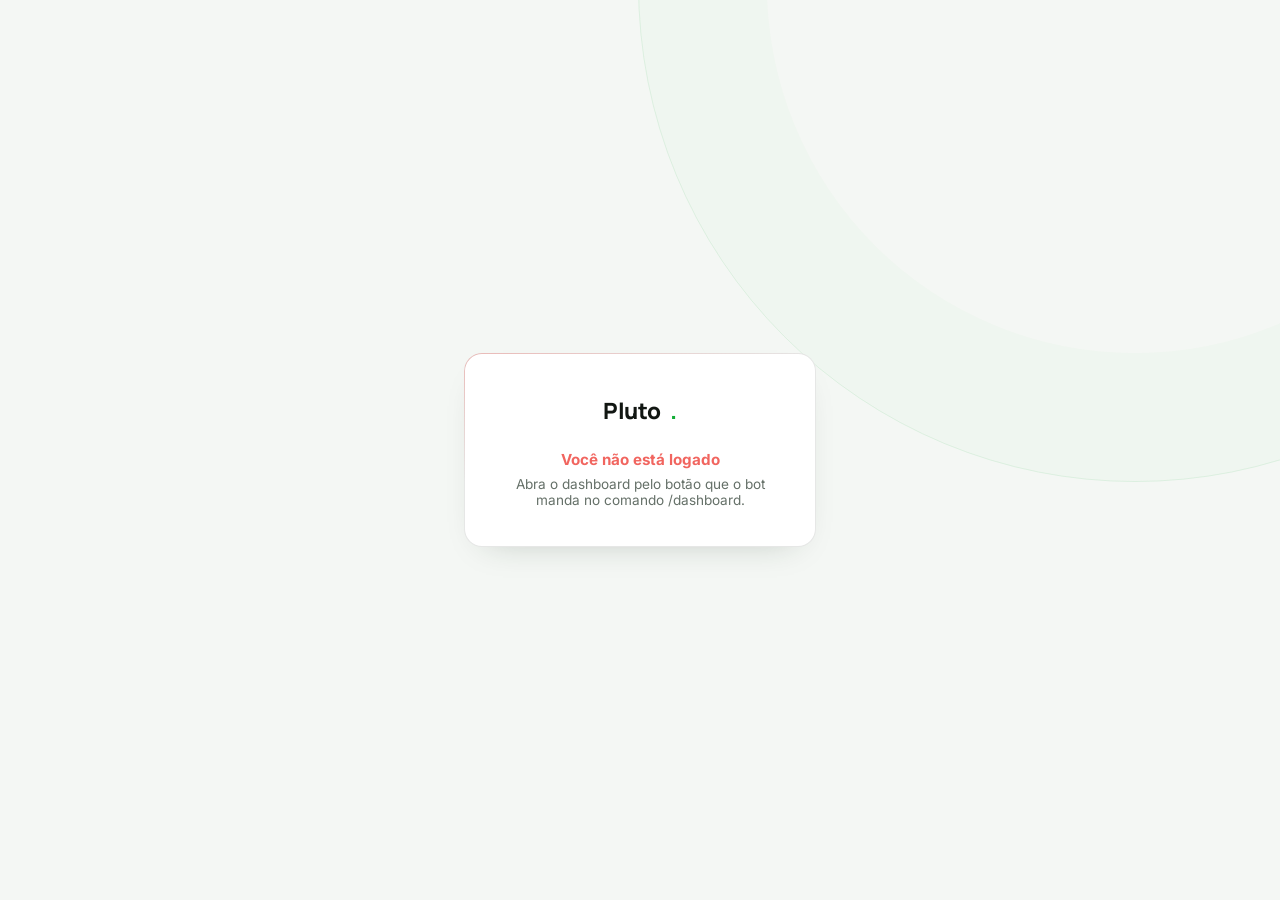
==== dashboard/index.html @ c2c7b500 "prototipo interface dashboard" ====
<!doctype html>
<html lang="pt-br">
<head>
<meta charset="utf-8">
<meta name="viewport" content="width=device-width, initial-scale=1">
<title>Pluto · Dashboard</title>
<link rel="stylesheet" href="style.css">

<script>
  // Aplica o tema antes da página aparecer para evitar o "flash" do tema errado.
  (function aplicarTemaInicial() {
    const salvo = localStorage.getItem("pluto_tema");
    const sistema = window.matchMedia("(prefers-color-scheme: light)").matches
      ? "light"
      : "dark";
    document.documentElement.dataset.theme = salvo || sistema;
  })();
</script>
</head>
<body>

<div class="pagina" id="pagina" hidden>

  <header class="topo">
    <div>
      <p class="marca">Pluto<span>.</span></p>
      <p class="marca-tagline">Seu copiloto financeiro</p>
    </div>

    <div class="acoes-topo">
      <button
        class="tema-toggle"
        id="btn-tema"
        type="button"
        aria-label="Alternar tema"
        title="Alternar tema">
        <span class="icone-tema" id="icone-tema" aria-hidden="true">☾</span>
      </button>

      <button class="sair" id="btn-sair" type="button">Sair</button>
    </div>
  </header>

  <section class="resumo">
    <div class="resumo-item destaque">
      <p class="rotulo">Total registrado</p>
      <p class="valor numero" id="total-gasto">R$ 0,00</p>
    </div>

    <div class="resumo-item">
      <p class="rotulo">Compras</p>
      <p class="valor numero" id="total-compras">0</p>
    </div>
  </section>

  <section class="secao">
    <h2>Últimas compras</h2>
    <ul class="recibo" id="lista-compras"></ul>
    <p class="vazio" id="compras-vazio" hidden>Nenhuma compra registrada ainda. Manda uma pro bot!</p>
  </section>

  <section class="secao">
    <h2>Registrar compra</h2>
    <form id="form-compra" class="form-linha">
      <input type="text" id="campo-produto" placeholder="Produto" required>
      <select id="campo-categoria" required></select>
      <input type="number" id="campo-valor" placeholder="Valor" step="0.01" min="0" required>
      <button type="submit" class="botao">Salvar</button>
    </form>
    <p class="form-erro" id="compra-erro"></p>
  </section>

  <section class="secao">
    <h2>Categorias</h2>
    <div class="categorias-lista" id="lista-categorias"></div>
    <form id="form-categoria" class="form-categoria">
      <input type="text" id="campo-nova-categoria" placeholder="Nova categoria" required>
      <button type="submit" class="botao">Criar</button>
    </form>
    <p class="form-erro" id="categoria-erro"></p>
  </section>

</div>

<div class="tela-central" id="tela-carregando">
  <div class="cartao-login">
    <p class="marca">Pluto<span>.</span></p>
    <div class="spinner" aria-hidden="true"></div>
    <p class="status-texto">Carregando seu dashboard…</p>
  </div>
</div>

<script src="app.js"></script>
<script>
(async function iniciar() {

  let usuarioId = sessionStorage.getItem("pluto_usuario_id");

  try {

    if (!usuarioId) {
      const sessao = await PlutoAPI.usuarioAtual();
      usuarioId = sessao.usuario_id;
    }

  } catch (_) {

    document.getElementById("tela-carregando").innerHTML = `
      <div class="cartao-login erro">
        <p class="marca">Pluto<span>.</span></p>
        <div class="status-erro">
          <strong>Você não está logado</strong>
          <p>Abra o dashboard pelo botão que o bot manda no comando /dashboard.</p>
        </div>
      </div>`;

    return;
  }

  document.getElementById("tela-carregando").remove();
  document.getElementById("pagina").hidden = false;

  // ---------- tema ----------
  const btnTema = document.getElementById("btn-tema");
  const iconeTema = document.getElementById("icone-tema");

  function atualizarBotaoTema() {
    const tema = document.documentElement.dataset.theme;
    const claro = tema === "light";

    iconeTema.textContent = claro ? "☀" : "☾";
    btnTema.setAttribute(
      "aria-label",
      claro ? "Ativar modo escuro" : "Ativar modo claro"
    );
    btnTema.setAttribute(
      "title",
      claro ? "Modo escuro" : "Modo claro"
    );
  }

  atualizarBotaoTema();

  btnTema.addEventListener("click", () => {
    const atual = document.documentElement.dataset.theme;
    const novo = atual === "light" ? "dark" : "light";

    document.documentElement.dataset.theme = novo;
    localStorage.setItem("pluto_tema", novo);
    atualizarBotaoTema();
  });

  // ---------- dashboard ----------
  const listaCompras = document.getElementById("lista-compras");
  const comprasVazio = document.getElementById("compras-vazio");
  const totalGasto = document.getElementById("total-gasto");
  const totalCompras = document.getElementById("total-compras");
  const campoCategoria = document.getElementById("campo-categoria");
  const listaCategorias = document.getElementById("lista-categorias");

  function formatarMoeda(valor) {
    return valor.toLocaleString("pt-BR", {
      style: "currency",
      currency: "BRL"
    });
  }

  function formatarData(isoTexto) {
    const data = new Date(isoTexto.replace(" ", "T") + "Z");
    if (isNaN(data)) return isoTexto;
    return data.toLocaleDateString("pt-BR", {
      day: "2-digit",
      month: "short"
    });
  }

  async function carregarCompras() {
    const compras = await PlutoAPI.listarCompras(usuarioId);

    listaCompras.innerHTML = "";
    comprasVazio.hidden = compras.length > 0;

    let soma = 0;

    for (const compra of compras) {
      soma += compra.valor;

      const item = document.createElement("li");
      item.innerHTML = `
        <span>
          <span class="produto">${compra.produto}</span>
          <span class="meta">${compra.categoria} · ${formatarData(compra.data)}</span>
        </span>
        <span class="valor numero">${formatarMoeda(compra.valor)}</span>`;

      listaCompras.appendChild(item);
    }

    totalGasto.textContent = formatarMoeda(soma);
    totalCompras.textContent = compras.length;
  }

  async function carregarCategorias() {
    const categorias = await PlutoAPI.listarCategorias(usuarioId);

    campoCategoria.innerHTML = "";
    listaCategorias.innerHTML = "";

    for (const categoria of categorias) {
      const opcao = document.createElement("option");
      opcao.value = categoria.nome;
      opcao.textContent = categoria.nome;
      campoCategoria.appendChild(opcao);

      const chip = document.createElement("span");
      chip.className = "categoria-chip";
      chip.textContent = categoria.nome;
      listaCategorias.appendChild(chip);
    }
  }

  await Promise.all([carregarCompras(), carregarCategorias()]);

  document.getElementById("form-compra").addEventListener("submit", async (evento) => {
    evento.preventDefault();

    const erro = document.getElementById("compra-erro");
    erro.textContent = "";

    const produto = document.getElementById("campo-produto").value.trim();
    const categoria = campoCategoria.value;
    const valor = parseFloat(document.getElementById("campo-valor").value);

    try {
      await PlutoAPI.criarCompra(usuarioId, { produto, categoria, valor });
      evento.target.reset();
      await carregarCompras();
    } catch (e) {
      erro.textContent = e.message;
    }
  });

  document.getElementById("form-categoria").addEventListener("submit", async (evento) => {
    evento.preventDefault();

    const erro = document.getElementById("categoria-erro");
    erro.textContent = "";

    const campo = document.getElementById("campo-nova-categoria");
    const nome = campo.value.trim();

    try {
      await PlutoAPI.criarCategoria(usuarioId, nome);
      campo.value = "";
      await carregarCategorias();
    } catch (e) {
      erro.textContent = e.message;
    }
  });

  document.getElementById("btn-sair").addEventListener("click", async () => {
    await PlutoAPI.sair();
    sessionStorage.removeItem("pluto_usuario_id");
    window.location.href = "login.html";
  });

})();
</script>

</body>
</html>
---- dashboard/style.css ----
/* Pluto · Dashboard
   Tema: fintech noturna com identidade orbital sutil.
   Fundo quase preto, verde da marca como único destaque,
   arcos finos (órbitas) como motivo estrutural recorrente. */

@import url('https://fonts.googleapis.com/css2?family=Manrope:wght@500;700;800&family=Inter:wght@400;500;600&family=IBM+Plex+Mono:wght@400;500&display=swap');

:root {
  --bg: #080808;
  --bg-carta: #101210;
  --bg-campo: #161816;
  --linha: rgba(255, 255, 255, 0.08);
  --linha-forte: rgba(255, 255, 255, 0.16);
  --texto: #f3f5f2;
  --texto-suave: #8b948e;
  --texto-fraco: #565d59;
  --verde: #17c93f;
  --verde-forte: #1fe64c;
  --verde-escuro: #0d2213;
  --verde-vidro: rgba(23, 201, 63, 0.14);
  --bg-campo-foco: #1a1c1a;
  --chip-texto: #a9f0bb;
  --texto-botao: #06170b;
  --vermelho: #f1655f;
  --sombra-carta: 0 1px 0 rgba(255, 255, 255, 0.03) inset, 0 14px 34px -22px rgba(0, 0, 0, 0.7);
}

* { box-sizing: border-box; }

/* ---------- transição entre temas ---------- */

html,
body,
.pagina,
.cartao-login,
.resumo-item,
.secao,
.tema-toggle,
.sair,
.form-linha input,
.form-linha select,
.categoria-chip {
  transition:
    background-color 0.35s ease,
    border-color 0.35s ease,
    color 0.35s ease,
    box-shadow 0.35s ease;
}

body::before,
body::after {
  transition:
    opacity 0.35s ease,
    border-color 0.35s ease,
    box-shadow 0.35s ease;
}

.marca-selo,
.botao {
  transition:
    background-color 0.35s ease,
    color 0.35s ease,
    border-color 0.35s ease,
    box-shadow 0.35s ease;
}

html { color-scheme: dark; }

/* ---------- tema claro ---------- */
html[data-theme="light"] {
  color-scheme: light;

  --bg: #f4f7f4;
  --bg-carta: #ffffff;
  --bg-campo: #f0f3f0;
  --linha: rgba(10, 25, 14, 0.10);
  --linha-forte: rgba(10, 25, 14, 0.18);
  --texto: #111612;
  --texto-suave: #657068;
  --texto-fraco: #98a19b;
  --verde: #11ad35;
  --verde-forte: #0bbd36;
  --verde-escuro: #e8f8ec;
  --verde-vidro: rgba(17, 173, 53, 0.12);
  --bg-campo-foco: #ffffff;
  --chip-texto: #087d25;
  --texto-botao: #ffffff;
  --sombra-carta: 0 1px 0 rgba(255, 255, 255, 0.8) inset, 0 14px 34px -22px rgba(25, 45, 30, 0.28);
}


body {
  margin: 0;
  min-height: 100vh;
  background: var(--bg);
  color: var(--texto);
  font-family: 'Inter', system-ui, sans-serif;
  -webkit-font-smoothing: antialiased;
  position: relative;
  overflow-x: hidden;
}

/* Campo estelar + órbitas — atmosfera de fundo, discreta e fixa */
body::before {
  content: "";
  position: fixed;
  inset: 0;
  z-index: -2;
  background-image: radial-gradient(rgba(255, 255, 255, 0.5) 0.6px, transparent 0.6px);
  background-size: 3.4rem 3.4rem;
  background-position: 1.2rem 0.8rem;
  opacity: 0.06;
  pointer-events: none;
}

body::after {
  content: "";
  position: fixed;
  top: -32rem;
  right: -22rem;
  width: 62rem;
  height: 62rem;
  z-index: -1;
  border-radius: 50%;
  border: 1px solid rgba(23, 201, 63, 0.09);
  box-shadow: 0 0 0 8rem rgba(23, 201, 63, 0.015) inset;
  pointer-events: none;
}

a { color: inherit; }

.numero {
  font-family: 'IBM Plex Mono', ui-monospace, monospace;
  font-variant-numeric: tabular-nums;
}

:focus-visible {
  outline: 2px solid var(--verde);
  outline-offset: 2px;
  border-radius: 4px;
}

/* ---------- marca / mascote ---------- */

.marca {
  display: inline-flex;
  align-items: center;
  gap: 0.6rem;
  font-family: 'Manrope', sans-serif;
  font-weight: 800;
  font-size: 1.4rem;
  letter-spacing: -0.01em;
  margin: 0;
  color: var(--texto);
}

.marca span { color: var(--verde); }

.marca-selo {
  width: 2.1rem;
  height: 2.1rem;
  flex-shrink: 0;
  display: grid;
  place-items: center;
  border-radius: 50%;
  background: var(--verde-escuro);
  border: 1px solid rgba(23, 201, 63, 0.4);
  box-shadow: 0 0 0 5px rgba(23, 201, 63, 0.05);
}

.marca-selo svg { width: 1.15rem; height: 1.15rem; display: block; }

.marca-tagline {
  font-family: 'Inter', sans-serif;
  font-weight: 500;
  font-size: 0.72rem;
  letter-spacing: 0.03em;
  color: var(--texto-suave);
  margin: 0.15rem 0 0 2.7rem;
}

/* ---------- login.html / tela de carregamento ---------- */

.tela-central {
  min-height: 100vh;
  display: flex;
  align-items: center;
  justify-content: center;
  padding: 1.5rem;
  position: relative;
}

.cartao-login {
  width: 100%;
  max-width: 22rem;
  background: var(--bg-carta);
  border: 1px solid var(--linha);
  border-radius: 18px;
  padding: 2.6rem 2.2rem 2.4rem;
  text-align: center;
  box-shadow: var(--sombra-carta);
  animation: subir 0.5s ease both;
  position: relative;
}

.cartao-login::before {
  content: "";
  position: absolute;
  inset: -1px;
  border-radius: 18px;
  padding: 1px;
  background: linear-gradient(160deg, rgba(23, 201, 63, 0.35), transparent 40%);
  -webkit-mask: linear-gradient(#000 0 0) content-box, linear-gradient(#000 0 0);
  -webkit-mask-composite: xor;
  mask-composite: exclude;
  pointer-events: none;
}

.cartao-login .marca {
  justify-content: center;
  margin: 0 auto 1.5rem;
}

@keyframes subir {
  from { opacity: 0; transform: translateY(8px); }
  to { opacity: 1; transform: translateY(0); }
}

.spinner {
  width: 1.9rem;
  height: 1.9rem;
  margin: 0 auto 1.2rem;
  border: 2.5px solid var(--linha);
  border-top-color: var(--verde);
  border-radius: 50%;
  animation: girar 0.8s linear infinite;
}

@media (prefers-reduced-motion: reduce) {
  .spinner { animation-duration: 1.6s; }
  .cartao-login { animation: none; }
}

@keyframes girar { to { transform: rotate(360deg); } }

.status-texto { color: var(--texto-suave); font-size: 0.9rem; margin: 0; }

.status-erro { display: none; }

.cartao-login.erro .spinner,
.cartao-login.erro .status-ok { display: none; }

.cartao-login.erro .status-erro { display: block; }

.cartao-login.erro::before {
  background: linear-gradient(160deg, rgba(241, 101, 95, 0.35), transparent 40%);
}

.status-erro strong {
  display: block;
  color: var(--vermelho);
  font-size: 0.95rem;
  margin-bottom: 0.4rem;
}

.status-erro p { color: var(--texto-suave); font-size: 0.85rem; margin: 0; }

/* ---------- index.html ---------- */

.pagina {
  max-width: 46rem;
  margin: 0 auto;
  padding: 2.75rem 1.5rem 4.5rem;
  position: relative;
}

.topo {
  display: flex;
  align-items: flex-start;
  justify-content: space-between;
  margin-bottom: 2.25rem;
}

.sair {
  display: inline-flex;
  align-items: center;
  gap: 0.4rem;
  border: 1px solid var(--linha);
  background: transparent;
  color: var(--texto-suave);
  font: inherit;
  font-size: 0.82rem;
  font-weight: 500;
  cursor: pointer;
  border-radius: 999px;
  padding: 0.45rem 0.9rem 0.45rem 0.8rem;
  margin-top: 0.15rem;
  transition: border-color 0.15s ease, color 0.15s ease, background 0.15s ease;
}

.sair::before {
  content: "";
  width: 0.4rem;
  height: 0.4rem;
  border-radius: 50%;
  background: var(--texto-fraco);
  transition: background 0.15s ease;
}

.sair:hover {
  color: var(--texto);
  border-color: var(--linha-forte);
  background: rgba(255, 255, 255, 0.03);
}

.sair:hover::before { background: var(--vermelho); }

.resumo {
  display: grid;
  grid-template-columns: 1.5fr 1fr;
  gap: 1rem;
  margin-bottom: 1.75rem;
}

@media (max-width: 30rem) {
  .resumo { grid-template-columns: 1fr; }
}

.resumo-item {
  background: var(--bg-carta);
  border: 1px solid var(--linha);
  border-radius: 16px;
  padding: 1.5rem 1.6rem;
  position: relative;
  overflow: hidden;
}

.resumo-item.destaque {
  background: linear-gradient(155deg, var(--bg-carta) 55%, var(--verde-escuro) 190%);
}

.resumo-item.destaque::after {
  content: "";
  position: absolute;
  right: -3.5rem;
  bottom: -3.5rem;
  width: 9rem;
  height: 9rem;
  border-radius: 50%;
  border: 1px solid rgba(23, 201, 63, 0.22);
}

.resumo-item .rotulo {
  font-size: 0.72rem;
  font-weight: 600;
  text-transform: uppercase;
  letter-spacing: 0.08em;
  color: var(--texto-suave);
  margin: 0 0 0.5rem;
  position: relative;
}

.resumo-item .valor {
  font-size: 1.9rem;
  font-weight: 500;
  margin: 0;
  position: relative;
  letter-spacing: -0.01em;
}

.resumo-item.destaque .valor { color: var(--verde-forte); font-size: 2.1rem; }

.secao {
  background: var(--bg-carta);
  border: 1px solid var(--linha);
  border-radius: 16px;
  padding: 1.6rem 1.6rem 1.7rem;
  margin-bottom: 1.25rem;
}

.secao h2 {
  display: flex;
  align-items: center;
  gap: 0.55rem;
  font-family: 'Manrope', sans-serif;
  font-weight: 700;
  font-size: 1rem;
  letter-spacing: -0.005em;
  margin: 0 0 1.1rem;
  color: var(--texto);
}

.secao h2::before {
  content: "";
  width: 0.4rem;
  height: 0.4rem;
  border-radius: 50%;
  background: var(--verde);
  box-shadow: 0 0 0 3px var(--verde-vidro);
  flex-shrink: 0;
}

.recibo { list-style: none; margin: 0; padding: 0; }

.recibo li {
  display: flex;
  justify-content: space-between;
  gap: 1rem;
  padding: 0.75rem 0.4rem;
  border-bottom: 1px dashed var(--linha);
  font-size: 0.9rem;
  border-radius: 8px;
  transition: background 0.15s ease;
}

.recibo li:hover { background: rgba(255, 255, 255, 0.025); }

.recibo li:last-child { border-bottom: none; }

.recibo .produto { font-weight: 500; color: var(--texto); }

.recibo .meta {
  color: var(--texto-suave);
  font-size: 0.78rem;
  display: block;
  margin-top: 0.15rem;
}

.recibo .valor { white-space: nowrap; font-weight: 500; color: var(--texto); }

.vazio {
  color: var(--texto-suave);
  font-size: 0.88rem;
  text-align: center;
  padding: 1.75rem 1rem 1.25rem;
}

.form-linha {
  display: grid;
  grid-template-columns: 2fr 1.3fr 1fr auto;
  gap: 0.6rem;
}

@media (max-width: 30rem) {
  .form-linha { grid-template-columns: 1fr; }
}

.form-linha input,
.form-linha select {
  font: inherit;
  padding: 0.65rem 0.8rem;
  border: 1px solid var(--linha);
  border-radius: 10px;
  background: var(--bg-campo);
  color: var(--texto);
  transition: border-color 0.15s ease, background 0.15s ease;
}

.form-linha input::placeholder { color: var(--texto-fraco); }

.form-linha input:focus,
.form-linha select:focus {
  background: var(--bg-campo-foco);
  border-color: rgba(23, 201, 63, 0.5);
}

.form-linha select {
  color-scheme: dark;
}

.botao {
  font: inherit;
  font-weight: 600;
  font-size: 0.9rem;
  padding: 0.65rem 1.15rem;
  border: none;
  border-radius: 10px;
  background: var(--verde);
  color: var(--texto-botao);
  cursor: pointer;
  transition: background 0.15s ease, transform 0.1s ease, box-shadow 0.15s ease;
}

.botao:hover {
  background: var(--verde-forte);
  box-shadow: 0 0 0 4px var(--verde-vidro);
}

.botao:active { transform: translateY(1px); }

.form-erro {
  color: var(--vermelho);
  font-size: 0.82rem;
  margin: 0.7rem 0 0;
  min-height: 1.1em;
}

.categorias-lista {
  display: flex;
  flex-wrap: wrap;
  gap: 0.5rem;
  margin-bottom: 1.1rem;
}

.categoria-chip {
  font-size: 0.8rem;
  font-weight: 500;
  padding: 0.35rem 0.75rem;
  border-radius: 999px;
  background: var(--verde-escuro);
  color: var(--chip-texto);
  border: 1px solid rgba(23, 201, 63, 0.3);
}

.form-categoria {
  display: flex;
  gap: 0.6rem;
}

.form-categoria input { flex: 1; }

/* ---------- alternador de tema ---------- */
.acoes-topo {
  display: flex;
  align-items: center;
  gap: 0.55rem;
}

.tema-toggle {
  width: 2.35rem;
  height: 2.35rem;
  display: grid;
  place-items: center;
  border: 1px solid var(--linha);
  border-radius: 50%;
  background: var(--bg-carta);
  color: var(--texto-suave);
  font: inherit;
  font-size: 1rem;
  cursor: pointer;
  transition: color 0.2s ease, border-color 0.2s ease, background 0.2s ease, transform 0.2s ease;
}

.tema-toggle:hover {
  color: var(--verde);
  border-color: rgba(23, 201, 63, 0.35);
  background: var(--verde-vidro);
  transform: translateY(-1px);
}

.tema-toggle:active { transform: translateY(0); }

.tema-toggle .icone-tema {
  line-height: 1;
  transition: transform 0.25s ease;
}

.tema-toggle:hover .icone-tema { transform: rotate(12deg); }

html[data-theme="light"] body::before {
  opacity: 0.035;
}

html[data-theme="light"] body::after {
  border-color: rgba(17, 173, 53, 0.10);
  box-shadow: 0 0 0 8rem rgba(17, 173, 53, 0.018) inset;
}

@media (max-width: 30rem) {
  .acoes-topo { gap: 0.4rem; }
  .tema-toggle { width: 2.25rem; height: 2.25rem; }
}
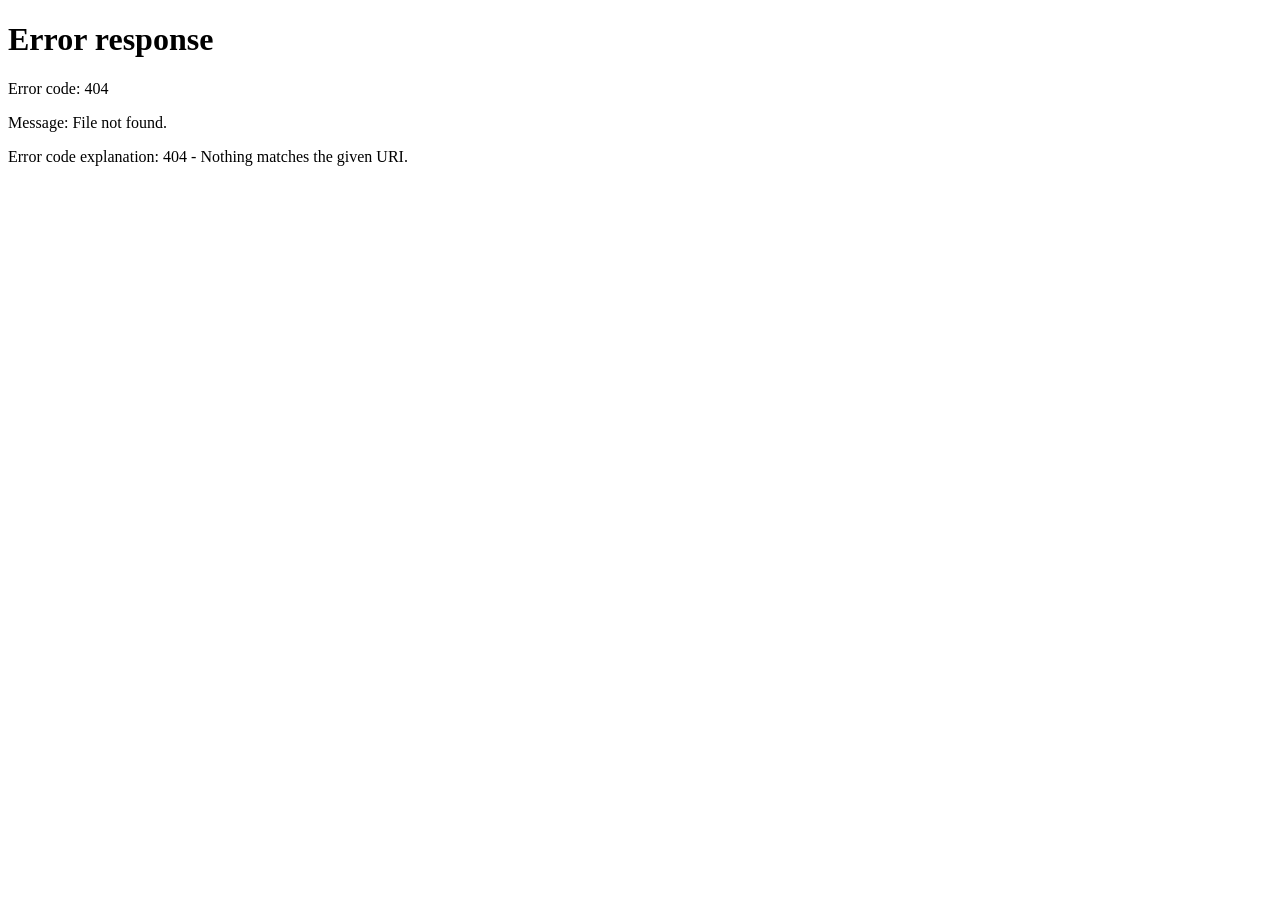
==== commit d542e063: "implementação menu interativo e prototipo dashboard" ====
--- a/dashboard/index.html
+++ b/dashboard/index.html
@@ -1,271 +1,501 @@
 <!doctype html>
 <html lang="pt-br">
+
 <head>
-<meta charset="utf-8">
-<meta name="viewport" content="width=device-width, initial-scale=1">
-<title>Pluto · Dashboard</title>
-<link rel="stylesheet" href="style.css">
-
-<script>
-  // Aplica o tema antes da página aparecer para evitar o "flash" do tema errado.
-  (function aplicarTemaInicial() {
-    const salvo = localStorage.getItem("pluto_tema");
-    const sistema = window.matchMedia("(prefers-color-scheme: light)").matches
-      ? "light"
-      : "dark";
-    document.documentElement.dataset.theme = salvo || sistema;
-  })();
-</script>
+
+  <meta charset="utf-8">
+
+  <meta
+    name="viewport"
+    content="width=device-width, initial-scale=1"
+  >
+
+  <title>Pluto · Dashboard</title>
+
+  <link
+    rel="stylesheet"
+    href="style.css"
+  >
+
+  <script>
+
+    /*
+     * Aplica o tema antes da página aparecer.
+     * Evita o flash do tema errado.
+     */
+    (function aplicarTemaInicial() {
+
+      const salvo =
+        localStorage.getItem("pluto_tema");
+
+      const sistema =
+        window.matchMedia(
+          "(prefers-color-scheme: light)"
+        ).matches
+          ? "light"
+          : "dark";
+
+      document.documentElement.dataset.theme = salvo || sistema;
+
+    })();
+
+  </script>
+
 </head>
+
+
 <body>
 
-<div class="pagina" id="pagina" hidden>
-
-  <header class="topo">
-    <div>
-      <p class="marca">Pluto<span>.</span></p>
-      <p class="marca-tagline">Seu copiloto financeiro</p>
+  <!-- =====================================================
+       TELA DE CARREGAMENTO
+       ===================================================== -->
+
+  <div
+    class="tela-central"
+    id="tela-carregando"
+  >
+
+    <div class="cartao-login">
+
+      <p class="marca">
+        Pluto<span>.</span>
+      </p>
+
+      <div
+        class="spinner"
+        aria-hidden="true"
+      ></div>
+
+      <p class="status-texto">
+        Carregando seu dashboard…
+      </p>
+
     </div>
 
-    <div class="acoes-topo">
-      <button
-        class="tema-toggle"
-        id="btn-tema"
-        type="button"
-        aria-label="Alternar tema"
-        title="Alternar tema">
-        <span class="icone-tema" id="icone-tema" aria-hidden="true">☾</span>
-      </button>
-
-      <button class="sair" id="btn-sair" type="button">Sair</button>
-    </div>
-  </header>
-
-  <section class="resumo">
-    <div class="resumo-item destaque">
-      <p class="rotulo">Total registrado</p>
-      <p class="valor numero" id="total-gasto">R$ 0,00</p>
-    </div>
-
-    <div class="resumo-item">
-      <p class="rotulo">Compras</p>
-      <p class="valor numero" id="total-compras">0</p>
-    </div>
-  </section>
-
-  <section class="secao">
-    <h2>Últimas compras</h2>
-    <ul class="recibo" id="lista-compras"></ul>
-    <p class="vazio" id="compras-vazio" hidden>Nenhuma compra registrada ainda. Manda uma pro bot!</p>
-  </section>
-
-  <section class="secao">
-    <h2>Registrar compra</h2>
-    <form id="form-compra" class="form-linha">
-      <input type="text" id="campo-produto" placeholder="Produto" required>
-      <select id="campo-categoria" required></select>
-      <input type="number" id="campo-valor" placeholder="Valor" step="0.01" min="0" required>
-      <button type="submit" class="botao">Salvar</button>
-    </form>
-    <p class="form-erro" id="compra-erro"></p>
-  </section>
-
-  <section class="secao">
-    <h2>Categorias</h2>
-    <div class="categorias-lista" id="lista-categorias"></div>
-    <form id="form-categoria" class="form-categoria">
-      <input type="text" id="campo-nova-categoria" placeholder="Nova categoria" required>
-      <button type="submit" class="botao">Criar</button>
-    </form>
-    <p class="form-erro" id="categoria-erro"></p>
-  </section>
-
-</div>
-
-<div class="tela-central" id="tela-carregando">
-  <div class="cartao-login">
-    <p class="marca">Pluto<span>.</span></p>
-    <div class="spinner" aria-hidden="true"></div>
-    <p class="status-texto">Carregando seu dashboard…</p>
   </div>
-</div>
-
-<script src="app.js"></script>
-<script>
-(async function iniciar() {
-
-  let usuarioId = sessionStorage.getItem("pluto_usuario_id");
-
-  try {
-
-    if (!usuarioId) {
-      const sessao = await PlutoAPI.usuarioAtual();
-      usuarioId = sessao.usuario_id;
-    }
-
-  } catch (_) {
-
-    document.getElementById("tela-carregando").innerHTML = `
-      <div class="cartao-login erro">
-        <p class="marca">Pluto<span>.</span></p>
-        <div class="status-erro">
-          <strong>Você não está logado</strong>
-          <p>Abra o dashboard pelo botão que o bot manda no comando /dashboard.</p>
-        </div>
-      </div>`;
-
-    return;
-  }
-
-  document.getElementById("tela-carregando").remove();
-  document.getElementById("pagina").hidden = false;
-
-  // ---------- tema ----------
-  const btnTema = document.getElementById("btn-tema");
-  const iconeTema = document.getElementById("icone-tema");
-
-  function atualizarBotaoTema() {
-    const tema = document.documentElement.dataset.theme;
-    const claro = tema === "light";
-
-    iconeTema.textContent = claro ? "☀" : "☾";
-    btnTema.setAttribute(
-      "aria-label",
-      claro ? "Ativar modo escuro" : "Ativar modo claro"
-    );
-    btnTema.setAttribute(
-      "title",
-      claro ? "Modo escuro" : "Modo claro"
-    );
-  }
-
-  atualizarBotaoTema();
-
-  btnTema.addEventListener("click", () => {
-    const atual = document.documentElement.dataset.theme;
-    const novo = atual === "light" ? "dark" : "light";
-
-    document.documentElement.dataset.theme = novo;
-    localStorage.setItem("pluto_tema", novo);
-    atualizarBotaoTema();
-  });
-
-  // ---------- dashboard ----------
-  const listaCompras = document.getElementById("lista-compras");
-  const comprasVazio = document.getElementById("compras-vazio");
-  const totalGasto = document.getElementById("total-gasto");
-  const totalCompras = document.getElementById("total-compras");
-  const campoCategoria = document.getElementById("campo-categoria");
-  const listaCategorias = document.getElementById("lista-categorias");
-
-  function formatarMoeda(valor) {
-    return valor.toLocaleString("pt-BR", {
-      style: "currency",
-      currency: "BRL"
-    });
-  }
-
-  function formatarData(isoTexto) {
-    const data = new Date(isoTexto.replace(" ", "T") + "Z");
-    if (isNaN(data)) return isoTexto;
-    return data.toLocaleDateString("pt-BR", {
-      day: "2-digit",
-      month: "short"
-    });
-  }
-
-  async function carregarCompras() {
-    const compras = await PlutoAPI.listarCompras(usuarioId);
-
-    listaCompras.innerHTML = "";
-    comprasVazio.hidden = compras.length > 0;
-
-    let soma = 0;
-
-    for (const compra of compras) {
-      soma += compra.valor;
-
-      const item = document.createElement("li");
-      item.innerHTML = `
-        <span>
-          <span class="produto">${compra.produto}</span>
-          <span class="meta">${compra.categoria} · ${formatarData(compra.data)}</span>
-        </span>
-        <span class="valor numero">${formatarMoeda(compra.valor)}</span>`;
-
-      listaCompras.appendChild(item);
-    }
-
-    totalGasto.textContent = formatarMoeda(soma);
-    totalCompras.textContent = compras.length;
-  }
-
-  async function carregarCategorias() {
-    const categorias = await PlutoAPI.listarCategorias(usuarioId);
-
-    campoCategoria.innerHTML = "";
-    listaCategorias.innerHTML = "";
-
-    for (const categoria of categorias) {
-      const opcao = document.createElement("option");
-      opcao.value = categoria.nome;
-      opcao.textContent = categoria.nome;
-      campoCategoria.appendChild(opcao);
-
-      const chip = document.createElement("span");
-      chip.className = "categoria-chip";
-      chip.textContent = categoria.nome;
-      listaCategorias.appendChild(chip);
-    }
-  }
-
-  await Promise.all([carregarCompras(), carregarCategorias()]);
-
-  document.getElementById("form-compra").addEventListener("submit", async (evento) => {
-    evento.preventDefault();
-
-    const erro = document.getElementById("compra-erro");
-    erro.textContent = "";
-
-    const produto = document.getElementById("campo-produto").value.trim();
-    const categoria = campoCategoria.value;
-    const valor = parseFloat(document.getElementById("campo-valor").value);
-
-    try {
-      await PlutoAPI.criarCompra(usuarioId, { produto, categoria, valor });
-      evento.target.reset();
-      await carregarCompras();
-    } catch (e) {
-      erro.textContent = e.message;
-    }
-  });
-
-  document.getElementById("form-categoria").addEventListener("submit", async (evento) => {
-    evento.preventDefault();
-
-    const erro = document.getElementById("categoria-erro");
-    erro.textContent = "";
-
-    const campo = document.getElementById("campo-nova-categoria");
-    const nome = campo.value.trim();
-
-    try {
-      await PlutoAPI.criarCategoria(usuarioId, nome);
-      campo.value = "";
-      await carregarCategorias();
-    } catch (e) {
-      erro.textContent = e.message;
-    }
-  });
-
-  document.getElementById("btn-sair").addEventListener("click", async () => {
-    await PlutoAPI.sair();
-    sessionStorage.removeItem("pluto_usuario_id");
-    window.location.href = "login.html";
-  });
-
-})();
-</script>
+
+
+  <!-- =====================================================
+       DASHBOARD
+       ===================================================== -->
+
+  <div
+    class="pagina"
+    id="pagina"
+    hidden
+  >
+
+    <!-- ================= HEADER ================= -->
+
+    <header class="topo">
+
+      <div>
+
+        <p class="marca">
+          Pluto<span>.</span>
+        </p>
+
+        <p class="marca-tagline">
+          Seu copiloto financeiro
+        </p>
+
+      </div>
+
+
+      <div class="acoes-topo">
+
+        <button
+          class="tema-toggle"
+          id="btn-tema"
+          type="button"
+          aria-label="Alternar tema"
+          title="Alternar tema"
+        >
+
+          <span
+            class="icone-tema"
+            id="icone-tema"
+            aria-hidden="true"
+          >
+            ☾
+          </span>
+
+        </button>
+
+
+        <button
+          class="sair"
+          id="btn-sair"
+          type="button"
+        >
+          Sair
+        </button>
+
+      </div>
+
+    </header>
+
+
+    <!-- =================================================
+         RESUMO
+         ================================================= -->
+
+    <section class="resumo">
+
+      <!-- TOTAL GASTO -->
+
+      <div class="resumo-item destaque">
+
+        <p class="rotulo">
+          Total gasto
+        </p>
+
+        <p
+          class="valor numero"
+          id="total-gasto"
+        >
+          R$ 0,00
+        </p>
+
+      </div>
+
+
+      <!-- COMPRAS -->
+
+      <div class="resumo-item">
+
+        <p class="rotulo">
+          Compras
+        </p>
+
+        <p
+          class="valor numero"
+          id="total-compras"
+        >
+          0
+        </p>
+
+      </div>
+
+
+      <!-- SALDO TOTAL -->
+
+      <div class="resumo-item">
+
+        <p class="rotulo">
+          Saldo total
+        </p>
+
+        <p
+          class="valor numero"
+          id="saldo-total"
+        >
+          R$ 0,00
+        </p>
+
+      </div>
+
+    </section>
+
+
+    <!-- =================================================
+         CONTAS
+         ================================================= -->
+
+    <section class="secao">
+
+      <h2>
+        Suas contas
+      </h2>
+
+
+      <!-- LISTA DE CONTAS -->
+
+      <div
+        class="contas-lista"
+        id="lista-contas"
+      ></div>
+
+
+      <!-- ESTADO VAZIO -->
+
+      <p
+        class="vazio"
+        id="contas-vazio"
+        hidden
+      >
+        Você ainda não possui nenhuma conta.
+      </p>
+
+
+      <!-- ===============================================
+           CRIAR CONTA
+           =============================================== -->
+
+      <form
+        id="form-conta"
+        class="form-linha"
+      >
+
+        <!-- NOME -->
+
+        <input
+          type="text"
+          id="campo-nome-conta"
+          placeholder="Nome da conta"
+          autocomplete="off"
+          maxlength="100"
+          required
+        >
+
+
+        <!-- TIPO -->
+
+        <select
+          id="campo-tipo-conta"
+          required
+        >
+
+          <option value="">
+            Tipo da conta
+          </option>
+
+          <option value="CARTEIRA">
+            💵 Carteira
+          </option>
+
+          <option value="CONTA_CORRENTE">
+            💳 Conta corrente
+          </option>
+
+          <option value="POUPANCA">
+            🏦 Poupança
+          </option>
+
+          <option value="INVESTIMENTO">
+            📈 Investimento
+          </option>
+
+        </select>
+
+
+        <!-- SALDO INICIAL -->
+
+        <input
+          type="number"
+          id="campo-saldo-conta"
+          placeholder="Saldo inicial"
+          step="0.01"
+          min="0"
+          required
+        >
+
+
+        <!-- BOTÃO -->
+
+        <button
+          type="submit"
+          class="botao"
+        >
+          Criar conta
+        </button>
+
+      </form>
+
+
+      <!-- ERRO -->
+
+      <p
+        class="form-erro"
+        id="conta-erro"
+      ></p>
+
+    </section>
+
+
+    <!-- =================================================
+         COMPRAS
+         ================================================= -->
+
+    <section class="secao">
+
+      <h2>
+        Últimas compras
+      </h2>
+
+
+      <ul
+        class="recibo"
+        id="lista-compras"
+      ></ul>
+
+
+      <p
+        class="vazio"
+        id="compras-vazio"
+        hidden
+      >
+        Nenhuma compra registrada ainda.
+        Manda uma pro bot!
+      </p>
+
+    </section>
+
+
+    <!-- =================================================
+         REGISTRAR COMPRA
+         ================================================= -->
+
+    <section class="secao">
+
+      <h2>
+        Registrar compra
+      </h2>
+
+
+      <form
+        id="form-compra"
+        class="form-linha"
+      >
+
+        <!-- PRODUTO -->
+
+        <input
+          type="text"
+          id="campo-produto"
+          placeholder="Produto"
+          autocomplete="off"
+          maxlength="100"
+          required
+        >
+
+
+        <!-- CATEGORIA -->
+
+        <select
+          id="campo-categoria"
+          required
+        >
+
+          <option value="">
+            Selecione uma categoria
+          </option>
+
+        </select>
+
+
+        <!-- CONTA -->
+
+        <select
+          id="campo-conta"
+          required
+        >
+
+          <option value="">
+            Selecione uma conta
+          </option>
+
+        </select>
+
+
+        <!-- VALOR -->
+
+        <input
+          type="number"
+          id="campo-valor"
+          placeholder="Valor"
+          step="0.01"
+          min="0"
+          required
+        >
+
+
+        <!-- BOTÃO -->
+
+        <button
+          type="submit"
+          class="botao"
+        >
+          Salvar
+        </button>
+
+      </form>
+
+
+      <!-- ERRO -->
+
+      <p
+        class="form-erro"
+        id="compra-erro"
+      ></p>
+
+    </section>
+
+
+    <!-- =================================================
+         CATEGORIAS
+         ================================================= -->
+
+    <section class="secao">
+
+      <h2>
+        Categorias
+      </h2>
+
+
+      <!-- LISTA -->
+
+      <div
+        class="categorias-lista"
+        id="lista-categorias"
+      ></div>
+
+
+      <!-- CRIAR CATEGORIA -->
+
+      <form
+        id="form-categoria"
+        class="form-categoria"
+      >
+
+        <input
+          type="text"
+          id="campo-nova-categoria"
+          placeholder="Nova categoria"
+          autocomplete="off"
+          maxlength="100"
+          required
+        >
+
+
+        <button
+          type="submit"
+          class="botao"
+        >
+          Criar
+        </button>
+
+      </form>
+
+
+      <!-- ERRO -->
+
+      <p
+        class="form-erro"
+        id="categoria-erro"
+      ></p>
+
+    </section>
+
+  </div>
+
+
+  <!-- =====================================================
+       JAVASCRIPT
+       ===================================================== -->
+
+  <script src="app.js"></script>
 
 </body>
-</html>
+
+</html>
--- a/dashboard/style.css
+++ b/dashboard/style.css
@@ -5,134 +5,190 @@
 
 @import url('https://fonts.googleapis.com/css2?family=Manrope:wght@500;700;800&family=Inter:wght@400;500;600&family=IBM+Plex+Mono:wght@400;500&display=swap');
 
+
+/* ============================================================
+   VARIÁVEIS
+   ============================================================ */
+
 :root {
   --bg: #080808;
   --bg-carta: #101210;
   --bg-campo: #161816;
+
   --linha: rgba(255, 255, 255, 0.08);
   --linha-forte: rgba(255, 255, 255, 0.16);
+
   --texto: #f3f5f2;
   --texto-suave: #8b948e;
   --texto-fraco: #565d59;
+
   --verde: #17c93f;
   --verde-forte: #1fe64c;
   --verde-escuro: #0d2213;
   --verde-vidro: rgba(23, 201, 63, 0.14);
+
   --bg-campo-foco: #1a1c1a;
   --chip-texto: #a9f0bb;
   --texto-botao: #06170b;
+
   --vermelho: #f1655f;
-  --sombra-carta: 0 1px 0 rgba(255, 255, 255, 0.03) inset, 0 14px 34px -22px rgba(0, 0, 0, 0.7);
-}
-
-* { box-sizing: border-box; }
-
-/* ---------- transição entre temas ---------- */
-
-html,
-body,
-.pagina,
-.cartao-login,
-.resumo-item,
-.secao,
-.tema-toggle,
-.sair,
-.form-linha input,
-.form-linha select,
-.categoria-chip {
-  transition:
-    background-color 0.35s ease,
-    border-color 0.35s ease,
-    color 0.35s ease,
-    box-shadow 0.35s ease;
-}
-
-body::before,
-body::after {
-  transition:
-    opacity 0.35s ease,
-    border-color 0.35s ease,
-    box-shadow 0.35s ease;
-}
-
-.marca-selo,
-.botao {
-  transition:
-    background-color 0.35s ease,
-    color 0.35s ease,
-    border-color 0.35s ease,
-    box-shadow 0.35s ease;
-}
-
-html { color-scheme: dark; }
-
-/* ---------- tema claro ---------- */
+
+  --sombra-carta:
+    0 1px 0 rgba(255, 255, 255, 0.03) inset,
+    0 14px 34px -22px rgba(0, 0, 0, 0.7);
+}
+
+
+/* ============================================================
+   RESET
+   ============================================================ */
+
+* {
+  box-sizing: border-box;
+}
+
+html {
+  color-scheme: dark;
+}
+
 html[data-theme="light"] {
   color-scheme: light;
 
   --bg: #f4f7f4;
   --bg-carta: #ffffff;
   --bg-campo: #f0f3f0;
+
   --linha: rgba(10, 25, 14, 0.10);
   --linha-forte: rgba(10, 25, 14, 0.18);
+
   --texto: #111612;
   --texto-suave: #657068;
   --texto-fraco: #98a19b;
+
   --verde: #11ad35;
   --verde-forte: #0bbd36;
   --verde-escuro: #e8f8ec;
   --verde-vidro: rgba(17, 173, 53, 0.12);
+
   --bg-campo-foco: #ffffff;
   --chip-texto: #087d25;
   --texto-botao: #ffffff;
-  --sombra-carta: 0 1px 0 rgba(255, 255, 255, 0.8) inset, 0 14px 34px -22px rgba(25, 45, 30, 0.28);
-}
-
+
+  --sombra-carta:
+    0 1px 0 rgba(255, 255, 255, 0.8) inset,
+    0 14px 34px -22px rgba(25, 45, 30, 0.28);
+}
+
+
+/* ============================================================
+   HIDDEN
+   ============================================================ */
+
+/*
+ * Garante que elementos controlados pelo atributo
+ * HTML "hidden" realmente desapareçam.
+ *
+ * Isso é importante para:
+ * #tela-carregando
+ * #pagina
+ * estados vazios
+ */
+
+[hidden] {
+  display: none !important;
+}
+
+
+/* ============================================================
+   BODY
+   ============================================================ */
 
 body {
   margin: 0;
   min-height: 100vh;
+
   background: var(--bg);
   color: var(--texto);
+
   font-family: 'Inter', system-ui, sans-serif;
+
   -webkit-font-smoothing: antialiased;
+
   position: relative;
+
   overflow-x: hidden;
 }
 
-/* Campo estelar + órbitas — atmosfera de fundo, discreta e fixa */
+
+/* Campo estelar */
+
 body::before {
   content: "";
+
   position: fixed;
   inset: 0;
+
   z-index: -2;
-  background-image: radial-gradient(rgba(255, 255, 255, 0.5) 0.6px, transparent 0.6px);
+
+  background-image:
+    radial-gradient(
+      rgba(255, 255, 255, 0.5) 0.6px,
+      transparent 0.6px
+    );
+
   background-size: 3.4rem 3.4rem;
   background-position: 1.2rem 0.8rem;
+
   opacity: 0.06;
+
   pointer-events: none;
 }
+
+
+/* Órbita */
 
 body::after {
   content: "";
+
   position: fixed;
+
   top: -32rem;
   right: -22rem;
+
   width: 62rem;
   height: 62rem;
+
   z-index: -1;
+
   border-radius: 50%;
+
   border: 1px solid rgba(23, 201, 63, 0.09);
-  box-shadow: 0 0 0 8rem rgba(23, 201, 63, 0.015) inset;
+
+  box-shadow:
+    0 0 0 8rem rgba(23, 201, 63, 0.015) inset;
+
   pointer-events: none;
 }
 
-a { color: inherit; }
+
+a {
+  color: inherit;
+}
+
+
+/* ============================================================
+   TIPOGRAFIA NUMÉRICA
+   ============================================================ */
 
 .numero {
   font-family: 'IBM Plex Mono', ui-monospace, monospace;
   font-variant-numeric: tabular-nums;
 }
+
+
+/* ============================================================
+   FOCO
+   ============================================================ */
 
 :focus-visible {
   outline: 2px solid var(--verde);
@@ -140,433 +196,1042 @@
   border-radius: 4px;
 }
 
-/* ---------- marca / mascote ---------- */
+
+/* ============================================================
+   MARCA
+   ============================================================ */
 
 .marca {
   display: inline-flex;
+
   align-items: center;
+
   gap: 0.6rem;
+
   font-family: 'Manrope', sans-serif;
+
   font-weight: 800;
+
   font-size: 1.4rem;
+
   letter-spacing: -0.01em;
+
   margin: 0;
+
   color: var(--texto);
 }
 
-.marca span { color: var(--verde); }
+.marca span {
+  color: var(--verde);
+}
+
 
 .marca-selo {
   width: 2.1rem;
   height: 2.1rem;
+
   flex-shrink: 0;
+
   display: grid;
   place-items: center;
+
   border-radius: 50%;
+
   background: var(--verde-escuro);
+
   border: 1px solid rgba(23, 201, 63, 0.4);
-  box-shadow: 0 0 0 5px rgba(23, 201, 63, 0.05);
-}
-
-.marca-selo svg { width: 1.15rem; height: 1.15rem; display: block; }
+
+  box-shadow:
+    0 0 0 5px rgba(23, 201, 63, 0.05);
+}
+
+
+.marca-selo svg {
+  width: 1.15rem;
+  height: 1.15rem;
+
+  display: block;
+}
+
 
 .marca-tagline {
   font-family: 'Inter', sans-serif;
+
   font-weight: 500;
+
   font-size: 0.72rem;
+
   letter-spacing: 0.03em;
+
   color: var(--texto-suave);
+
   margin: 0.15rem 0 0 2.7rem;
 }
 
-/* ---------- login.html / tela de carregamento ---------- */
+
+/* ============================================================
+   TELA CENTRAL / LOGIN / LOADING
+   ============================================================ */
 
 .tela-central {
   min-height: 100vh;
+
   display: flex;
+
   align-items: center;
   justify-content: center;
+
   padding: 1.5rem;
+
   position: relative;
 }
+
 
 .cartao-login {
   width: 100%;
+
   max-width: 22rem;
+
   background: var(--bg-carta);
+
   border: 1px solid var(--linha);
+
   border-radius: 18px;
+
   padding: 2.6rem 2.2rem 2.4rem;
+
   text-align: center;
+
   box-shadow: var(--sombra-carta);
+
   animation: subir 0.5s ease both;
+
   position: relative;
 }
+
 
 .cartao-login::before {
   content: "";
+
   position: absolute;
+
   inset: -1px;
+
   border-radius: 18px;
+
   padding: 1px;
-  background: linear-gradient(160deg, rgba(23, 201, 63, 0.35), transparent 40%);
-  -webkit-mask: linear-gradient(#000 0 0) content-box, linear-gradient(#000 0 0);
+
+  background:
+    linear-gradient(
+      160deg,
+      rgba(23, 201, 63, 0.35),
+      transparent 40%
+    );
+
+  -webkit-mask:
+    linear-gradient(#000 0 0) content-box,
+    linear-gradient(#000 0 0);
+
   -webkit-mask-composite: xor;
+
   mask-composite: exclude;
+
   pointer-events: none;
 }
+
 
 .cartao-login .marca {
   justify-content: center;
+
   margin: 0 auto 1.5rem;
 }
 
+
+/* ============================================================
+   ANIMAÇÕES
+   ============================================================ */
+
 @keyframes subir {
-  from { opacity: 0; transform: translateY(8px); }
-  to { opacity: 1; transform: translateY(0); }
-}
+  from {
+    opacity: 0;
+    transform: translateY(8px);
+  }
+
+  to {
+    opacity: 1;
+    transform: translateY(0);
+  }
+}
+
+
+@keyframes girar {
+  to {
+    transform: rotate(360deg);
+  }
+}
+
 
 .spinner {
   width: 1.9rem;
   height: 1.9rem;
+
   margin: 0 auto 1.2rem;
+
   border: 2.5px solid var(--linha);
+
   border-top-color: var(--verde);
+
   border-radius: 50%;
-  animation: girar 0.8s linear infinite;
-}
+
+  animation:
+    girar 0.8s linear infinite;
+}
+
 
 @media (prefers-reduced-motion: reduce) {
-  .spinner { animation-duration: 1.6s; }
-  .cartao-login { animation: none; }
-}
-
-@keyframes girar { to { transform: rotate(360deg); } }
-
-.status-texto { color: var(--texto-suave); font-size: 0.9rem; margin: 0; }
-
-.status-erro { display: none; }
+  .spinner {
+    animation-duration: 1.6s;
+  }
+
+  .cartao-login {
+    animation: none;
+  }
+}
+
+
+.status-texto {
+  color: var(--texto-suave);
+
+  font-size: 0.9rem;
+
+  margin: 0;
+}
+
+
+/* ============================================================
+   LOGIN - ERRO
+   ============================================================ */
+
+.status-erro {
+  display: none;
+}
+
 
 .cartao-login.erro .spinner,
-.cartao-login.erro .status-ok { display: none; }
-
-.cartao-login.erro .status-erro { display: block; }
+.cartao-login.erro .status-ok {
+  display: none;
+}
+
+
+.cartao-login.erro .status-erro {
+  display: block;
+}
+
 
 .cartao-login.erro::before {
-  background: linear-gradient(160deg, rgba(241, 101, 95, 0.35), transparent 40%);
-}
+  background:
+    linear-gradient(
+      160deg,
+      rgba(241, 101, 95, 0.35),
+      transparent 40%
+    );
+}
+
 
 .status-erro strong {
   display: block;
+
   color: var(--vermelho);
+
   font-size: 0.95rem;
+
   margin-bottom: 0.4rem;
 }
 
-.status-erro p { color: var(--texto-suave); font-size: 0.85rem; margin: 0; }
-
-/* ---------- index.html ---------- */
+
+.status-erro p {
+  color: var(--texto-suave);
+
+  font-size: 0.85rem;
+
+  margin: 0;
+}
+
+
+/* ============================================================
+   DASHBOARD
+   ============================================================ */
 
 .pagina {
   max-width: 46rem;
+
   margin: 0 auto;
+
   padding: 2.75rem 1.5rem 4.5rem;
+
   position: relative;
 }
+
+
+/* ============================================================
+   HEADER
+   ============================================================ */
 
 .topo {
   display: flex;
+
   align-items: flex-start;
+
   justify-content: space-between;
+
   margin-bottom: 2.25rem;
 }
+
+
+.acoes-topo {
+  display: flex;
+
+  align-items: center;
+
+  gap: 0.55rem;
+}
+
+
+/* ============================================================
+   BOTÃO SAIR
+   ============================================================ */
 
 .sair {
   display: inline-flex;
+
   align-items: center;
+
   gap: 0.4rem;
+
   border: 1px solid var(--linha);
+
   background: transparent;
+
   color: var(--texto-suave);
+
   font: inherit;
+
   font-size: 0.82rem;
+
   font-weight: 500;
+
   cursor: pointer;
+
   border-radius: 999px;
+
   padding: 0.45rem 0.9rem 0.45rem 0.8rem;
+
   margin-top: 0.15rem;
-  transition: border-color 0.15s ease, color 0.15s ease, background 0.15s ease;
-}
+
+  transition:
+    border-color 0.15s ease,
+    color 0.15s ease,
+    background 0.15s ease;
+}
+
 
 .sair::before {
   content: "";
+
   width: 0.4rem;
   height: 0.4rem;
+
   border-radius: 50%;
+
   background: var(--texto-fraco);
-  transition: background 0.15s ease;
-}
+
+  transition:
+    background 0.15s ease;
+}
+
 
 .sair:hover {
   color: var(--texto);
+
   border-color: var(--linha-forte);
+
   background: rgba(255, 255, 255, 0.03);
 }
 
-.sair:hover::before { background: var(--vermelho); }
+
+.sair:hover::before {
+  background: var(--vermelho);
+}
+
+
+/* ============================================================
+   RESUMO
+   ============================================================ */
 
 .resumo {
   display: grid;
+
   grid-template-columns: 1.5fr 1fr;
+
   gap: 1rem;
+
   margin-bottom: 1.75rem;
 }
 
-@media (max-width: 30rem) {
-  .resumo { grid-template-columns: 1fr; }
-}
 
 .resumo-item {
   background: var(--bg-carta);
+
   border: 1px solid var(--linha);
+
   border-radius: 16px;
+
   padding: 1.5rem 1.6rem;
+
   position: relative;
+
   overflow: hidden;
 }
 
+
 .resumo-item.destaque {
-  background: linear-gradient(155deg, var(--bg-carta) 55%, var(--verde-escuro) 190%);
-}
+  background:
+    linear-gradient(
+      155deg,
+      var(--bg-carta) 55%,
+      var(--verde-escuro) 190%
+    );
+}
+
 
 .resumo-item.destaque::after {
   content: "";
+
   position: absolute;
+
   right: -3.5rem;
   bottom: -3.5rem;
+
   width: 9rem;
   height: 9rem;
+
   border-radius: 50%;
+
   border: 1px solid rgba(23, 201, 63, 0.22);
 }
+
 
 .resumo-item .rotulo {
   font-size: 0.72rem;
+
   font-weight: 600;
+
   text-transform: uppercase;
+
   letter-spacing: 0.08em;
+
   color: var(--texto-suave);
+
   margin: 0 0 0.5rem;
+
   position: relative;
 }
+
 
 .resumo-item .valor {
   font-size: 1.9rem;
+
   font-weight: 500;
+
   margin: 0;
+
   position: relative;
+
   letter-spacing: -0.01em;
 }
 
-.resumo-item.destaque .valor { color: var(--verde-forte); font-size: 2.1rem; }
+
+.resumo-item.destaque .valor {
+  color: var(--verde-forte);
+
+  font-size: 2.1rem;
+}
+
+
+/* ============================================================
+   SEÇÕES
+   ============================================================ */
 
 .secao {
   background: var(--bg-carta);
+
   border: 1px solid var(--linha);
+
   border-radius: 16px;
+
   padding: 1.6rem 1.6rem 1.7rem;
+
   margin-bottom: 1.25rem;
 }
+
 
 .secao h2 {
   display: flex;
+
   align-items: center;
+
   gap: 0.55rem;
+
   font-family: 'Manrope', sans-serif;
+
   font-weight: 700;
+
   font-size: 1rem;
+
   letter-spacing: -0.005em;
+
   margin: 0 0 1.1rem;
+
   color: var(--texto);
 }
+
 
 .secao h2::before {
   content: "";
+
   width: 0.4rem;
   height: 0.4rem;
+
   border-radius: 50%;
+
   background: var(--verde);
-  box-shadow: 0 0 0 3px var(--verde-vidro);
+
+  box-shadow:
+    0 0 0 3px var(--verde-vidro);
+
   flex-shrink: 0;
 }
 
-.recibo { list-style: none; margin: 0; padding: 0; }
+
+/* ============================================================
+   CONTAS
+   ============================================================ */
+
+.contas-lista {
+  display: grid;
+
+  grid-template-columns:
+    repeat(2, minmax(0, 1fr));
+
+  gap: 0.75rem;
+
+  margin-bottom: 1.25rem;
+}
+
+
+.conta-card {
+  background: var(--bg-campo);
+
+  border: 1px solid var(--linha);
+
+  border-radius: 12px;
+
+  padding: 1rem;
+
+  transition:
+    border-color 0.15s ease,
+    transform 0.15s ease;
+}
+
+
+.conta-card:hover {
+  border-color: var(--linha-forte);
+
+  transform: translateY(-1px);
+}
+
+
+.conta-card-topo {
+  display: flex;
+
+  align-items: center;
+
+  justify-content: space-between;
+
+  gap: 0.5rem;
+
+  margin-bottom: 0.7rem;
+}
+
+
+.conta-icone {
+  font-size: 1.1rem;
+}
+
+
+.conta-tipo {
+  color: var(--texto-suave);
+
+  font-size: 0.7rem;
+
+  text-transform: uppercase;
+
+  letter-spacing: 0.05em;
+
+  text-align: right;
+}
+
+
+.conta-card h3 {
+  margin: 0 0 0.4rem;
+
+  font-family: 'Manrope', sans-serif;
+
+  font-size: 0.95rem;
+
+  font-weight: 700;
+}
+
+
+.conta-saldo {
+  margin: 0;
+
+  color: var(--verde-forte);
+
+  font-family: 'IBM Plex Mono', monospace;
+
+  font-size: 1rem;
+
+  font-weight: 500;
+}
+
+
+/* ============================================================
+   COMPRAS
+   ============================================================ */
+
+.recibo {
+  list-style: none;
+
+  margin: 0;
+
+  padding: 0;
+}
+
 
 .recibo li {
   display: flex;
+
   justify-content: space-between;
+
   gap: 1rem;
+
   padding: 0.75rem 0.4rem;
+
   border-bottom: 1px dashed var(--linha);
+
   font-size: 0.9rem;
+
   border-radius: 8px;
-  transition: background 0.15s ease;
-}
-
-.recibo li:hover { background: rgba(255, 255, 255, 0.025); }
-
-.recibo li:last-child { border-bottom: none; }
-
-.recibo .produto { font-weight: 500; color: var(--texto); }
+
+  transition:
+    background 0.15s ease;
+}
+
+
+.recibo li:hover {
+  background: rgba(255, 255, 255, 0.025);
+}
+
+
+.recibo li:last-child {
+  border-bottom: none;
+}
+
+
+.recibo .produto {
+  font-weight: 500;
+
+  color: var(--texto);
+}
+
 
 .recibo .meta {
   color: var(--texto-suave);
+
   font-size: 0.78rem;
+
   display: block;
+
   margin-top: 0.15rem;
 }
 
-.recibo .valor { white-space: nowrap; font-weight: 500; color: var(--texto); }
+
+.recibo .valor {
+  white-space: nowrap;
+
+  font-weight: 500;
+
+  color: var(--texto);
+}
+
+
+/* Compatibilidade com renderização atual */
+
+.compra-item {
+  display: flex;
+
+  align-items: center;
+
+  justify-content: space-between;
+
+  gap: 1rem;
+
+  padding: 0.75rem 0.4rem;
+
+  border-bottom: 1px dashed var(--linha);
+
+  border-radius: 8px;
+}
+
+
+.compra-item:last-child {
+  border-bottom: none;
+}
+
+
+.compra-info {
+  display: flex;
+
+  flex-direction: column;
+
+  gap: 0.15rem;
+
+  min-width: 0;
+}
+
+
+.compra-info strong {
+  font-size: 0.9rem;
+}
+
+
+.compra-info span {
+  color: var(--texto-suave);
+
+  font-size: 0.78rem;
+}
+
+
+.compra-valor {
+  white-space: nowrap;
+
+  font-family: 'IBM Plex Mono', monospace;
+
+  font-size: 0.88rem;
+}
+
+
+/* ============================================================
+   ESTADO VAZIO
+   ============================================================ */
 
 .vazio {
   color: var(--texto-suave);
+
   font-size: 0.88rem;
+
   text-align: center;
+
   padding: 1.75rem 1rem 1.25rem;
 }
+
+
+/* ============================================================
+   FORMULÁRIOS
+   ============================================================ */
 
 .form-linha {
   display: grid;
-  grid-template-columns: 2fr 1.3fr 1fr auto;
+
+  grid-template-columns:
+    2fr 1.3fr 1fr auto;
+
   gap: 0.6rem;
 }
 
-@media (max-width: 30rem) {
-  .form-linha { grid-template-columns: 1fr; }
-}
 
 .form-linha input,
 .form-linha select {
   font: inherit;
+
   padding: 0.65rem 0.8rem;
+
   border: 1px solid var(--linha);
+
   border-radius: 10px;
+
   background: var(--bg-campo);
+
   color: var(--texto);
-  transition: border-color 0.15s ease, background 0.15s ease;
-}
-
-.form-linha input::placeholder { color: var(--texto-fraco); }
+
+  transition:
+    border-color 0.15s ease,
+    background 0.15s ease;
+}
+
+
+.form-linha input::placeholder {
+  color: var(--texto-fraco);
+}
+
 
 .form-linha input:focus,
 .form-linha select:focus {
   background: var(--bg-campo-foco);
+
   border-color: rgba(23, 201, 63, 0.5);
 }
+
 
 .form-linha select {
   color-scheme: dark;
 }
 
+
+/* ============================================================
+   BOTÕES
+   ============================================================ */
+
 .botao {
   font: inherit;
+
   font-weight: 600;
+
   font-size: 0.9rem;
+
   padding: 0.65rem 1.15rem;
+
   border: none;
+
   border-radius: 10px;
+
   background: var(--verde);
+
   color: var(--texto-botao);
+
   cursor: pointer;
-  transition: background 0.15s ease, transform 0.1s ease, box-shadow 0.15s ease;
-}
+
+  transition:
+    background 0.15s ease,
+    transform 0.1s ease,
+    box-shadow 0.15s ease;
+}
+
 
 .botao:hover {
   background: var(--verde-forte);
-  box-shadow: 0 0 0 4px var(--verde-vidro);
-}
-
-.botao:active { transform: translateY(1px); }
+
+  box-shadow:
+    0 0 0 4px var(--verde-vidro);
+}
+
+
+.botao:active {
+  transform: translateY(1px);
+}
+
+
+/* ============================================================
+   ERROS DOS FORMULÁRIOS
+   ============================================================ */
 
 .form-erro {
   color: var(--vermelho);
+
   font-size: 0.82rem;
+
   margin: 0.7rem 0 0;
+
   min-height: 1.1em;
 }
+
+
+/* ============================================================
+   CATEGORIAS
+   ============================================================ */
 
 .categorias-lista {
   display: flex;
+
   flex-wrap: wrap;
+
   gap: 0.5rem;
+
   margin-bottom: 1.1rem;
 }
 
+
+/*
+ * Seu JavaScript usa "categoria-item".
+ * Mantemos também "categoria-chip" caso queira
+ * utilizar essa classe futuramente.
+ */
+
+.categoria-item,
 .categoria-chip {
   font-size: 0.8rem;
+
   font-weight: 500;
+
   padding: 0.35rem 0.75rem;
+
   border-radius: 999px;
+
   background: var(--verde-escuro);
+
   color: var(--chip-texto);
+
   border: 1px solid rgba(23, 201, 63, 0.3);
 }
+
 
 .form-categoria {
   display: flex;
+
   gap: 0.6rem;
 }
 
-.form-categoria input { flex: 1; }
-
-/* ---------- alternador de tema ---------- */
-.acoes-topo {
-  display: flex;
-  align-items: center;
-  gap: 0.55rem;
-}
+
+.form-categoria input {
+  flex: 1;
+}
+
+
+/* ============================================================
+   ALTERNADOR DE TEMA
+   ============================================================ */
 
 .tema-toggle {
   width: 2.35rem;
   height: 2.35rem;
+
   display: grid;
+
   place-items: center;
+
   border: 1px solid var(--linha);
+
   border-radius: 50%;
+
   background: var(--bg-carta);
+
   color: var(--texto-suave);
+
   font: inherit;
+
   font-size: 1rem;
+
   cursor: pointer;
-  transition: color 0.2s ease, border-color 0.2s ease, background 0.2s ease, transform 0.2s ease;
-}
+
+  transition:
+    color 0.2s ease,
+    border-color 0.2s ease,
+    background 0.2s ease,
+    transform 0.2s ease;
+}
+
 
 .tema-toggle:hover {
   color: var(--verde);
+
   border-color: rgba(23, 201, 63, 0.35);
+
   background: var(--verde-vidro);
+
   transform: translateY(-1px);
 }
 
-.tema-toggle:active { transform: translateY(0); }
+
+.tema-toggle:active {
+  transform: translateY(0);
+}
+
 
 .tema-toggle .icone-tema {
   line-height: 1;
-  transition: transform 0.25s ease;
-}
-
-.tema-toggle:hover .icone-tema { transform: rotate(12deg); }
+
+  transition:
+    transform 0.25s ease;
+}
+
+
+.tema-toggle:hover .icone-tema {
+  transform: rotate(12deg);
+}
+
+
+/* ============================================================
+   TEMA CLARO
+   ============================================================ */
 
 html[data-theme="light"] body::before {
   opacity: 0.035;
 }
 
+
 html[data-theme="light"] body::after {
   border-color: rgba(17, 173, 53, 0.10);
-  box-shadow: 0 0 0 8rem rgba(17, 173, 53, 0.018) inset;
-}
+
+  box-shadow:
+    0 0 0 8rem rgba(17, 173, 53, 0.018) inset;
+}
+
+
+/* ============================================================
+   RESPONSIVIDADE
+   ============================================================ */
 
 @media (max-width: 30rem) {
-  .acoes-topo { gap: 0.4rem; }
-  .tema-toggle { width: 2.25rem; height: 2.25rem; }
-}
+
+  .pagina {
+    padding:
+      2rem 1rem 3rem;
+  }
+
+
+  .resumo {
+    grid-template-columns: 1fr;
+  }
+
+
+  .contas-lista {
+    grid-template-columns: 1fr;
+  }
+
+
+  .form-linha {
+    grid-template-columns: 1fr;
+  }
+
+
+  .form-categoria {
+    flex-direction: column;
+  }
+
+
+  .acoes-topo {
+    gap: 0.4rem;
+  }
+
+
+  .tema-toggle {
+    width: 2.25rem;
+    height: 2.25rem;
+  }
+
+
+  .topo {
+    align-items: center;
+  }
+}
